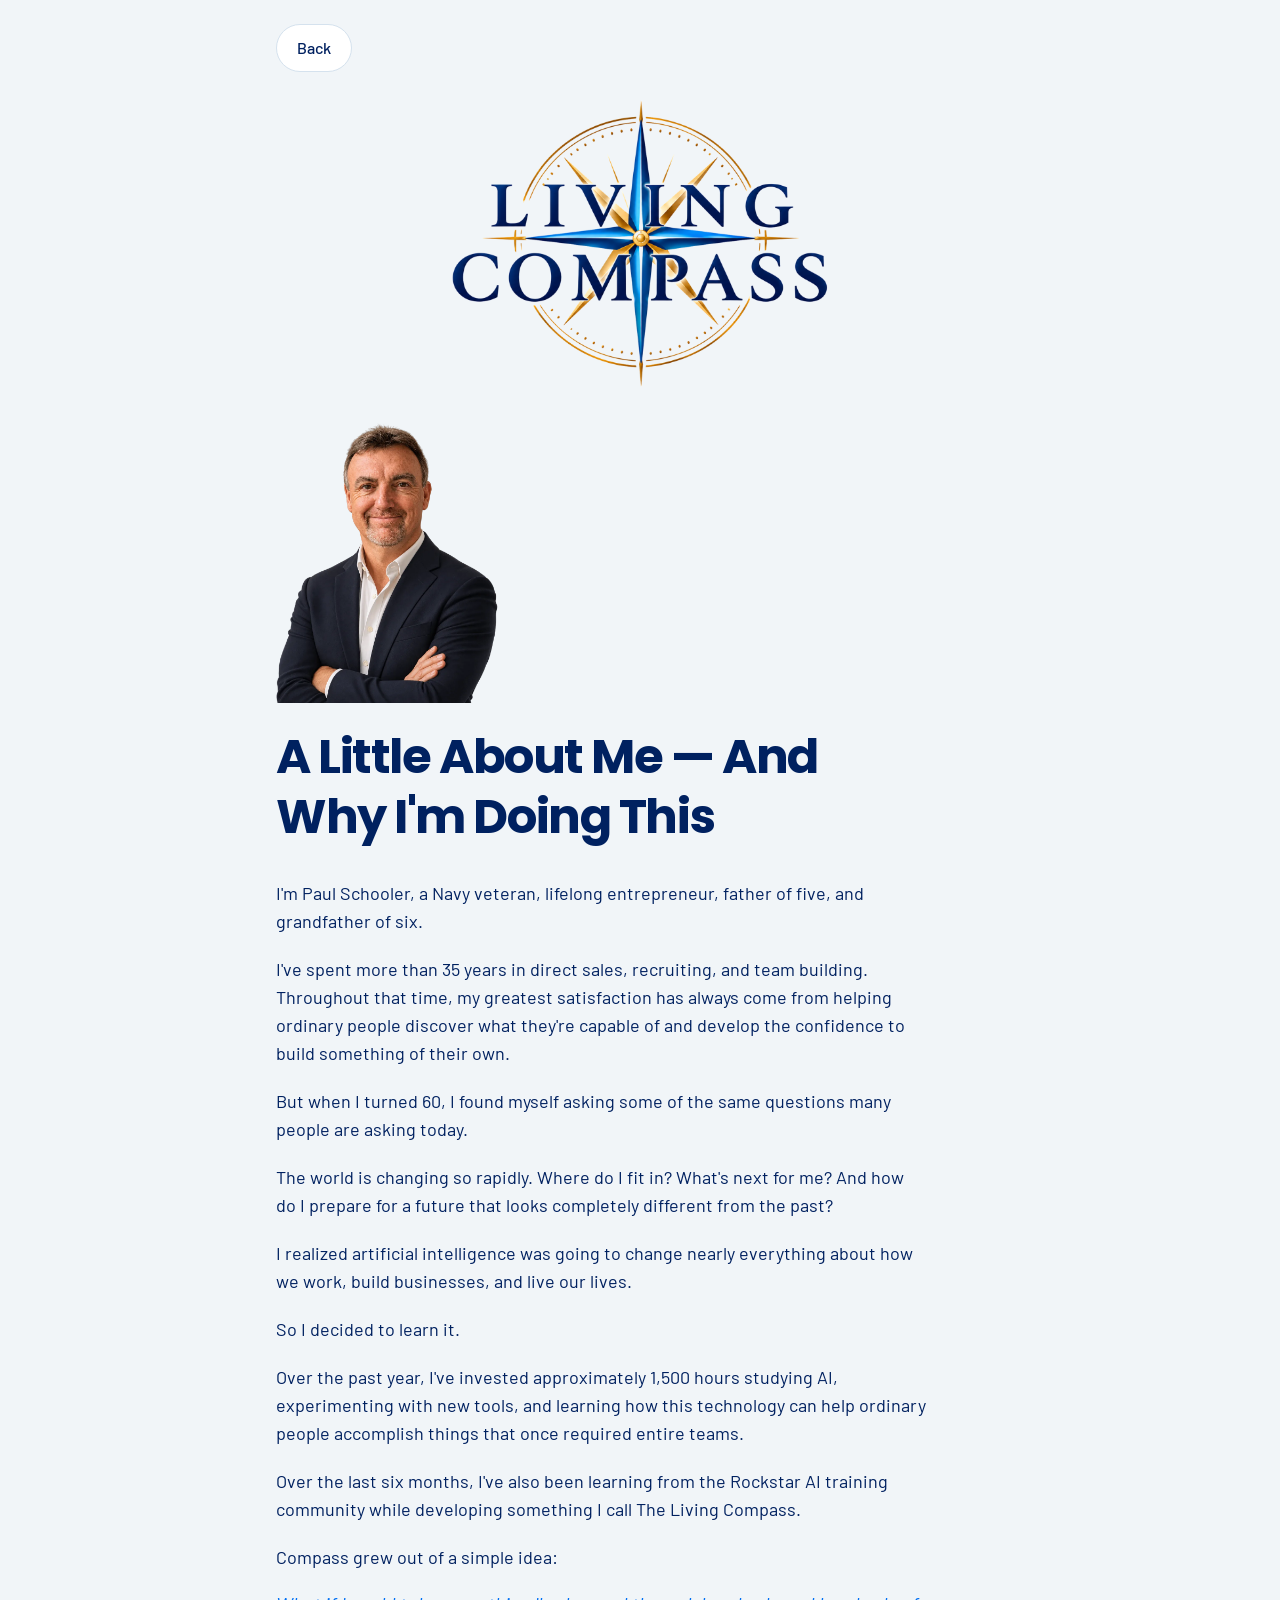
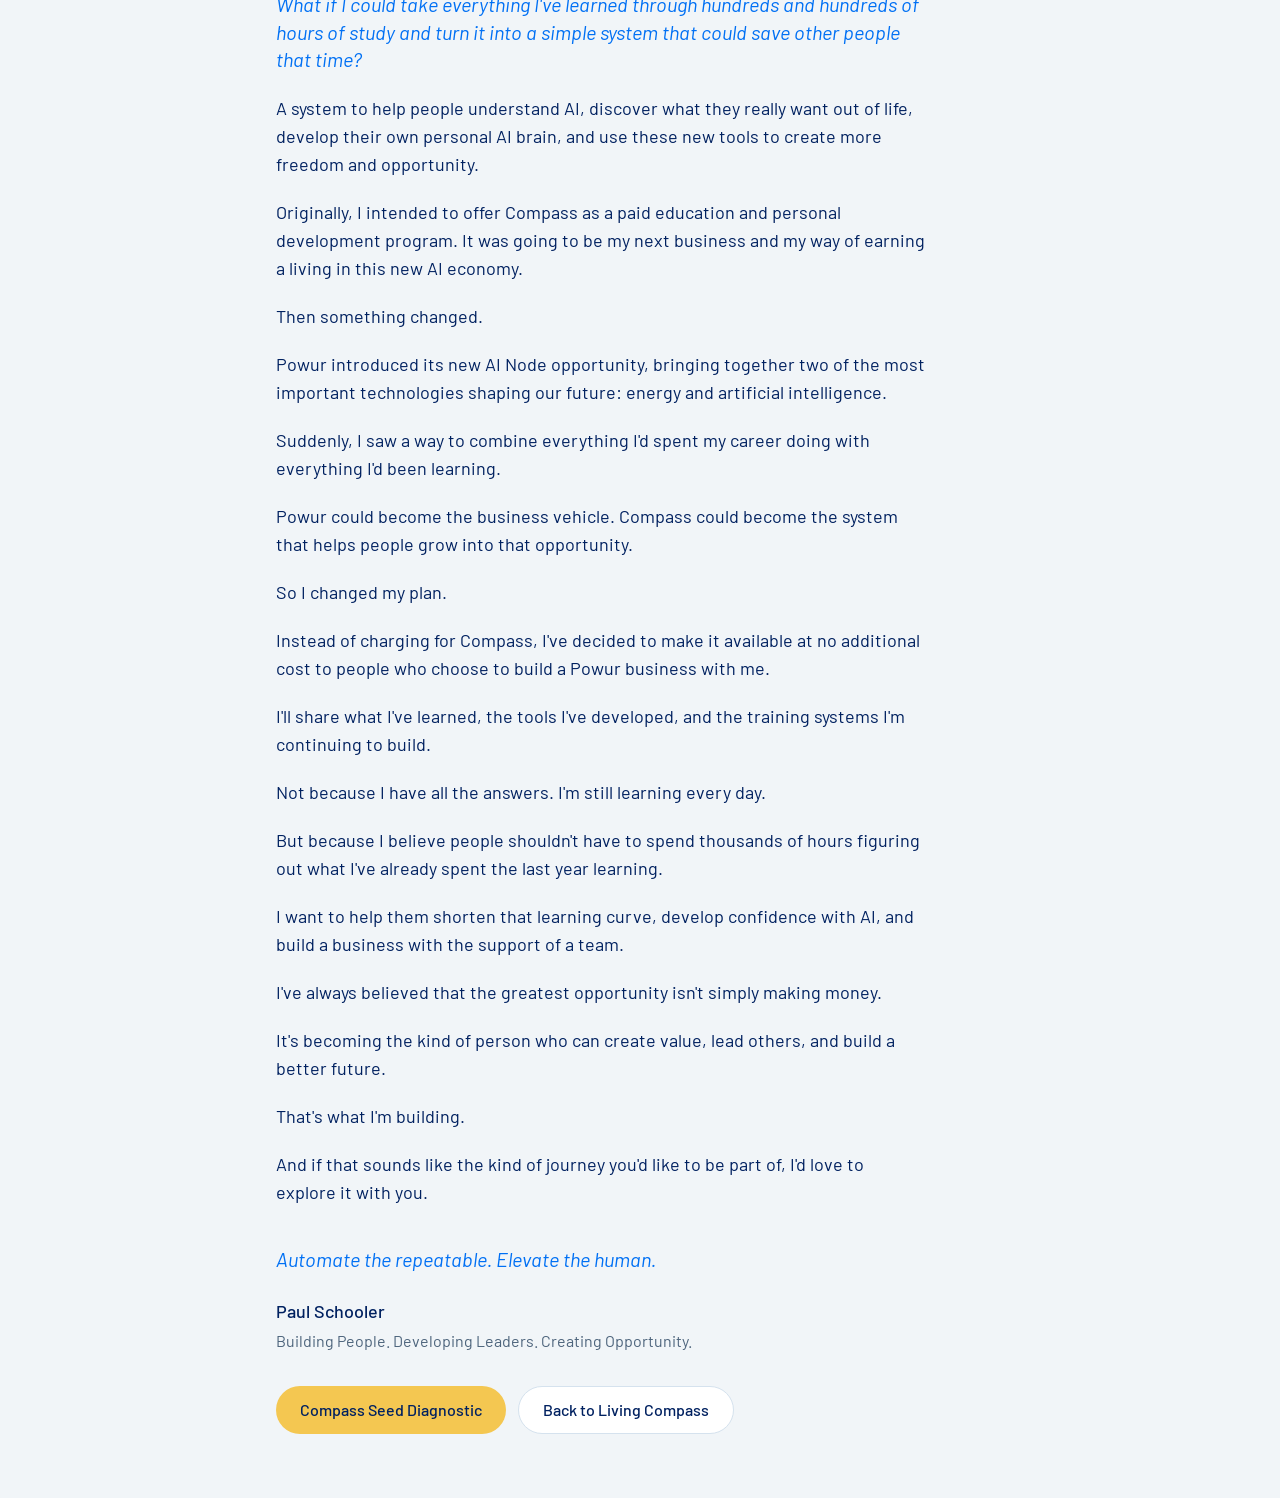
==== story.html @ b8623ba3 "Publish the Living Compass page as editable HTML." ====
<!-- Full story. The sales page links here. -->
<!DOCTYPE html>
<html lang="en" class="antialiased">
<head>
<meta name="twitter:card" content="summary_large_image">
<meta property="og:title" content="Living Compass">
<meta property="og:image" content="https://living-compass.netlify.app/og.jpg">
<meta property="og:image:width" content="1200">
<meta property="og:image:height" content="630">
<meta charSet="utf-8"/>
<meta name="viewport" content="width=device-width, initial-scale=1"/>
<link rel="preload" as="image" href="/living-compass-mark.png"/>
<link rel="preload" as="image" href="/paul-schooler.webp"/>
<link rel="stylesheet" href="/assets/styles-CDGmD39O.css" data-precedence="default"/>
<title>A Little About Me — Paul Schooler</title>
<meta name="description" content="Who are you, and what do you want? A personal brain, a life you choose, and an invitation to build with Powur."/>
<meta name="theme-color" content="#1a3c34"/>
<link rel="icon" type="image/svg+xml" href="/favicon.svg"/>
<meta name="apple-mobile-web-app-title" content="Living Compass">
<meta name="apple-mobile-web-app-status-bar-style" content="black">
</head>
<body>
<!--$-->
<div class="min-h-dvh bg-paper text-ink">
<main class="mx-auto max-w-3xl px-5 pt-6 pb-16">
<a class="inline-flex min-h-12 items-center justify-center rounded-full border border-line bg-cream px-5 font-medium" href="/">Back</a>
<a class="mx-auto mb-8 mt-6 block w-full max-w-sm" href="/">
<img src="/living-compass-mark.png" alt="Living Compass" class="w-full"/>
</a>
<img src="/paul-schooler.webp" alt="Paul Schooler" width="840" height="1050" class="mt-8 w-56"/>
<h1 class="mt-6 text-4xl leading-tight sm:text-5xl">A Little About Me — And Why I&#x27;m Doing This</h1>
<div class="mt-8 max-w-prose space-y-5 text-lg">
<p>I&#x27;m Paul Schooler, a Navy veteran, lifelong entrepreneur, father of five, and grandfather of six.</p>
<p>I&#x27;ve spent more than 35 years in direct sales, recruiting, and team building. Throughout that time, my greatest satisfaction has always come from helping ordinary people discover what they&#x27;re capable of and develop the confidence to build something of their own.</p>
<p>But when I turned 60, I found myself asking some of the same questions many people are asking today.</p>
<p>The world is changing so rapidly. Where do I fit in? What&#x27;s next for me? And how do I prepare for a future that looks completely different from the past?</p>
<p>I realized artificial intelligence was going to change nearly everything about how we work, build businesses, and live our lives.</p>
<p>So I decided to learn it.</p>
<p>Over the past year, I&#x27;ve invested approximately 1,500 hours studying AI, experimenting with new tools, and learning how this technology can help ordinary people accomplish things that once required entire teams.</p>
<p>Over the last six months, I&#x27;ve also been learning from the Rockstar AI training community while developing something I call The Living Compass.</p>
<p>Compass grew out of a simple idea:</p>
<p class="font-sans text-xl leading-snug text-royal italic">What if I could take everything I&#x27;ve learned through hundreds and hundreds of hours of study and turn it into a simple system that could save other people that time?</p>
<p>A system to help people understand AI, discover what they really want out of life, develop their own personal AI brain, and use these new tools to create more freedom and opportunity.</p>
<p>Originally, I intended to offer Compass as a paid education and personal development program. It was going to be my next business and my way of earning a living in this new AI economy.</p>
<p>Then something changed.</p>
<p>Powur introduced its new AI Node opportunity, bringing together two of the most important technologies shaping our future: energy and artificial intelligence.</p>
<p>Suddenly, I saw a way to combine everything I&#x27;d spent my career doing with everything I&#x27;d been learning.</p>
<p>Powur could become the business vehicle. Compass could become the system that helps people grow into that opportunity.</p>
<p>So I changed my plan.</p>
<p>Instead of charging for Compass, I&#x27;ve decided to make it available at no additional cost to people who choose to build a Powur business with me.</p>
<p>I&#x27;ll share what I&#x27;ve learned, the tools I&#x27;ve developed, and the training systems I&#x27;m continuing to build.</p>
<p>Not because I have all the answers. I&#x27;m still learning every day.</p>
<p>But because I believe people shouldn&#x27;t have to spend thousands of hours figuring out what I&#x27;ve already spent the last year learning.</p>
<p>I want to help them shorten that learning curve, develop confidence with AI, and build a business with the support of a team.</p>
<p>I&#x27;ve always believed that the greatest opportunity isn&#x27;t simply making money.</p>
<p>It&#x27;s becoming the kind of person who can create value, lead others, and build a better future.</p>
<p>That&#x27;s what I&#x27;m building.</p>
<p>And if that sounds like the kind of journey you&#x27;d like to be part of, I&#x27;d love to explore it with you.</p>
</div>
<p class="mt-10 font-sans text-xl leading-snug text-royal italic">Automate the repeatable. Elevate the human.</p>
<p class="mt-6 text-lg font-medium">Paul Schooler</p>
<p class="mt-1 text-muted">Building People. Developing Leaders. Creating Opportunity.</p>
<div class="mt-8 flex flex-col gap-3 sm:flex-row">
<a class="inline-flex min-h-12 items-center justify-center rounded-full bg-sun px-6 font-medium text-pine" href="/#check">Compass Seed Diagnostic</a>
<a class="inline-flex min-h-12 items-center justify-center rounded-full border border-line bg-cream px-6 font-medium" href="/">Back to Living Compass</a>
</div>
</main>
</div>
<!--/$-->
</body>
</html>
---- assets/styles-CDGmD39O.css ----
/*! tailwindcss v4.3.3 | MIT License | https://tailwindcss.com */
@layer properties{@supports (((-webkit-hyphens:none)) and (not (margin-trim:inline))) or ((-moz-orient:inline) and (not (color:rgb(from red r g b)))){*,:before,:after,::backdrop{--tw-scale-x:1;--tw-scale-y:1;--tw-scale-z:1;--tw-rotate-x:initial;--tw-rotate-y:initial;--tw-rotate-z:initial;--tw-skew-x:initial;--tw-skew-y:initial;--tw-space-y-reverse:0;--tw-border-style:solid;--tw-leading:initial;--tw-font-weight:initial;--tw-tracking:initial;--tw-ordinal:initial;--tw-slashed-zero:initial;--tw-numeric-figure:initial;--tw-numeric-spacing:initial;--tw-numeric-fraction:initial;--tw-shadow:0 0 #0000;--tw-shadow-color:initial;--tw-shadow-alpha:100%;--tw-inset-shadow:0 0 #0000;--tw-inset-shadow-color:initial;--tw-inset-shadow-alpha:100%;--tw-ring-color:initial;--tw-ring-shadow:0 0 #0000;--tw-inset-ring-color:initial;--tw-inset-ring-shadow:0 0 #0000;--tw-ring-inset:initial;--tw-ring-offset-width:0px;--tw-ring-offset-color:#fff;--tw-ring-offset-shadow:0 0 #0000;--tw-outline-style:solid;--tw-blur:initial;--tw-brightness:initial;--tw-contrast:initial;--tw-grayscale:initial;--tw-hue-rotate:initial;--tw-invert:initial;--tw-opacity:initial;--tw-saturate:initial;--tw-sepia:initial;--tw-drop-shadow:initial;--tw-drop-shadow-color:initial;--tw-drop-shadow-alpha:100%;--tw-drop-shadow-size:initial;--tw-duration:initial;--tw-ease:initial;--tw-content:"";--tw-translate-x:0;--tw-translate-y:0;--tw-translate-z:0}}}@font-face{font-family:Poppins;font-style:normal;font-display:swap;font-weight:500;src:url(/assets/poppins-devanagari-500-normal-BIdkeU1p.woff2)format("woff2"),url(/assets/poppins-devanagari-500-normal-DMPDjHtT.woff)format("woff");unicode-range:U+900-97F,U+1CD0-1CF9,U+200C-200D,U+20A8,U+20B9,U+20F0,U+25CC,U+A830-A839,U+A8E0-A8FF,U+11B00-11B09}@font-face{font-family:Poppins;font-style:normal;font-display:swap;font-weight:500;src:url(/assets/poppins-latin-ext-500-normal-CK-6C4Hw.woff2)format("woff2"),url(/assets/poppins-latin-ext-500-normal-CgAe2rWW.woff)format("woff");unicode-range:U+100-2BA,U+2BD-2C5,U+2C7-2CC,U+2CE-2D7,U+2DD-2FF,U+304,U+308,U+329,U+1D00-1DBF,U+1E00-1E9F,U+1EF2-1EFF,U+2020,U+20A0-20AB,U+20AD-20C0,U+2113,U+2C60-2C7F,U+A720-A7FF}@font-face{font-family:Poppins;font-style:normal;font-display:swap;font-weight:500;src:url(/assets/poppins-latin-500-normal-C8OXljZJ.woff2)format("woff2"),url(/assets/poppins-latin-500-normal-DGXqpDMm.woff)format("woff");unicode-range:U+??,U+131,U+152-153,U+2BB-2BC,U+2C6,U+2DA,U+2DC,U+304,U+308,U+329,U+2000-206F,U+20AC,U+2122,U+2191,U+2193,U+2212,U+2215,U+FEFF,U+FFFD}@font-face{font-family:Poppins;font-style:normal;font-display:swap;font-weight:600;src:url(/assets/poppins-devanagari-600-normal-STEjXBNN.woff2)format("woff2"),url(/assets/poppins-devanagari-600-normal-ClASKHrr.woff)format("woff");unicode-range:U+900-97F,U+1CD0-1CF9,U+200C-200D,U+20A8,U+20B9,U+20F0,U+25CC,U+A830-A839,U+A8E0-A8FF,U+11B00-11B09}@font-face{font-family:Poppins;font-style:normal;font-display:swap;font-weight:600;src:url(/assets/poppins-latin-ext-600-normal-CAhIAdZj.woff2)format("woff2"),url(/assets/poppins-latin-ext-600-normal-Df5ffKXP.woff)format("woff");unicode-range:U+100-2BA,U+2BD-2C5,U+2C7-2CC,U+2CE-2D7,U+2DD-2FF,U+304,U+308,U+329,U+1D00-1DBF,U+1E00-1E9F,U+1EF2-1EFF,U+2020,U+20A0-20AB,U+20AD-20C0,U+2113,U+2C60-2C7F,U+A720-A7FF}@font-face{font-family:Poppins;font-style:normal;font-display:swap;font-weight:600;src:url(/assets/poppins-latin-600-normal-zEkxB9Mr.woff2)format("woff2"),url(/assets/poppins-latin-600-normal-BJdTmd5m.woff)format("woff");unicode-range:U+??,U+131,U+152-153,U+2BB-2BC,U+2C6,U+2DA,U+2DC,U+304,U+308,U+329,U+2000-206F,U+20AC,U+2122,U+2191,U+2193,U+2212,U+2215,U+FEFF,U+FFFD}@font-face{font-family:Poppins;font-style:normal;font-display:swap;font-weight:700;src:url(/assets/poppins-devanagari-700-normal-O-jipLrW.woff2)format("woff2"),url(/assets/poppins-devanagari-700-normal-fHs-vx92.woff)format("woff");unicode-range:U+900-97F,U+1CD0-1CF9,U+200C-200D,U+20A8,U+20B9,U+20F0,U+25CC,U+A830-A839,U+A8E0-A8FF,U+11B00-11B09}@font-face{font-family:Poppins;font-style:normal;font-display:swap;font-weight:700;src:url(/assets/poppins-latin-ext-700-normal-cby-RkWa.woff2)format("woff2"),url(/assets/poppins-latin-ext-700-normal-DctTR6Tg.woff)format("woff");unicode-range:U+100-2BA,U+2BD-2C5,U+2C7-2CC,U+2CE-2D7,U+2DD-2FF,U+304,U+308,U+329,U+1D00-1DBF,U+1E00-1E9F,U+1EF2-1EFF,U+2020,U+20A0-20AB,U+20AD-20C0,U+2113,U+2C60-2C7F,U+A720-A7FF}@font-face{font-family:Poppins;font-style:normal;font-display:swap;font-weight:700;src:url(/assets/poppins-latin-700-normal-Qrb0O0WB.woff2)format("woff2"),url(/assets/poppins-latin-700-normal-BVuQR_eA.woff)format("woff");unicode-range:U+??,U+131,U+152-153,U+2BB-2BC,U+2C6,U+2DA,U+2DC,U+304,U+308,U+329,U+2000-206F,U+20AC,U+2122,U+2191,U+2193,U+2212,U+2215,U+FEFF,U+FFFD}@font-face{font-family:Poppins;font-style:italic;font-display:swap;font-weight:700;src:url(/assets/poppins-devanagari-700-italic-CfJNme_e.woff2)format("woff2"),url(/assets/poppins-devanagari-700-italic-DHu10JMQ.woff)format("woff");unicode-range:U+900-97F,U+1CD0-1CF9,U+200C-200D,U+20A8,U+20B9,U+20F0,U+25CC,U+A830-A839,U+A8E0-A8FF,U+11B00-11B09}@font-face{font-family:Poppins;font-style:italic;font-display:swap;font-weight:700;src:url(/assets/poppins-latin-ext-700-italic-BW-xMzBf.woff2)format("woff2"),url(/assets/poppins-latin-ext-700-italic-D5RyU7I_.woff)format("woff");unicode-range:U+100-2BA,U+2BD-2C5,U+2C7-2CC,U+2CE-2D7,U+2DD-2FF,U+304,U+308,U+329,U+1D00-1DBF,U+1E00-1E9F,U+1EF2-1EFF,U+2020,U+20A0-20AB,U+20AD-20C0,U+2113,U+2C60-2C7F,U+A720-A7FF}@font-face{font-family:Poppins;font-style:italic;font-display:swap;font-weight:700;src:url(/assets/poppins-latin-700-italic-RKf6esGj.woff2)format("woff2"),url(/assets/poppins-latin-700-italic-CW91C-LJ.woff)format("woff");unicode-range:U+??,U+131,U+152-153,U+2BB-2BC,U+2C6,U+2DA,U+2DC,U+304,U+308,U+329,U+2000-206F,U+20AC,U+2122,U+2191,U+2193,U+2212,U+2215,U+FEFF,U+FFFD}@font-face{font-family:Barlow;font-style:normal;font-display:swap;font-weight:400;src:url(/assets/barlow-vietnamese-400-normal-Dpl4UHAZ.woff2)format("woff2"),url(/assets/barlow-vietnamese-400-normal-BFeobeCK.woff)format("woff");unicode-range:U+102-103,U+110-111,U+128-129,U+168-169,U+1A0-1A1,U+1AF-1B0,U+300-301,U+303-304,U+308-309,U+323,U+329,U+1EA0-1EF9,U+20AB}@font-face{font-family:Barlow;font-style:normal;font-display:swap;font-weight:400;src:url(/assets/barlow-latin-ext-400-normal-HxX4XjxC.woff2)format("woff2"),url(/assets/barlow-latin-ext-400-normal-CvBsJvxq.woff)format("woff");unicode-range:U+100-2BA,U+2BD-2C5,U+2C7-2CC,U+2CE-2D7,U+2DD-2FF,U+304,U+308,U+329,U+1D00-1DBF,U+1E00-1E9F,U+1EF2-1EFF,U+2020,U+20A0-20AB,U+20AD-20C0,U+2113,U+2C60-2C7F,U+A720-A7FF}@font-face{font-family:Barlow;font-style:normal;font-display:swap;font-weight:400;src:url(/assets/barlow-latin-400-normal-qiz4-Cze.woff2)format("woff2"),url(/assets/barlow-latin-400-normal-fsAxiSwU.woff)format("woff");unicode-range:U+??,U+131,U+152-153,U+2BB-2BC,U+2C6,U+2DA,U+2DC,U+304,U+308,U+329,U+2000-206F,U+20AC,U+2122,U+2191,U+2193,U+2212,U+2215,U+FEFF,U+FFFD}@font-face{font-family:Barlow;font-style:italic;font-display:swap;font-weight:400;src:url(/assets/barlow-vietnamese-400-italic-BadtuaKt.woff2)format("woff2"),url(/assets/barlow-vietnamese-400-italic-h5SLTWmb.woff)format("woff");unicode-range:U+102-103,U+110-111,U+128-129,U+168-169,U+1A0-1A1,U+1AF-1B0,U+300-301,U+303-304,U+308-309,U+323,U+329,U+1EA0-1EF9,U+20AB}@font-face{font-family:Barlow;font-style:italic;font-display:swap;font-weight:400;src:url(/assets/barlow-latin-ext-400-italic-BALf98tD.woff2)format("woff2"),url(/assets/barlow-latin-ext-400-italic-DW2GD2EY.woff)format("woff");unicode-range:U+100-2BA,U+2BD-2C5,U+2C7-2CC,U+2CE-2D7,U+2DD-2FF,U+304,U+308,U+329,U+1D00-1DBF,U+1E00-1E9F,U+1EF2-1EFF,U+2020,U+20A0-20AB,U+20AD-20C0,U+2113,U+2C60-2C7F,U+A720-A7FF}@font-face{font-family:Barlow;font-style:italic;font-display:swap;font-weight:400;src:url(/assets/barlow-latin-400-italic-BjGuzOss.woff2)format("woff2"),url(/assets/barlow-latin-400-italic-B9FqDUoy.woff)format("woff");unicode-range:U+??,U+131,U+152-153,U+2BB-2BC,U+2C6,U+2DA,U+2DC,U+304,U+308,U+329,U+2000-206F,U+20AC,U+2122,U+2191,U+2193,U+2212,U+2215,U+FEFF,U+FFFD}@font-face{font-family:Barlow;font-style:normal;font-display:swap;font-weight:500;src:url(/assets/barlow-vietnamese-500-normal-zTViEIzf.woff2)format("woff2"),url(/assets/barlow-vietnamese-500-normal-GNfB7rCE.woff)format("woff");unicode-range:U+102-103,U+110-111,U+128-129,U+168-169,U+1A0-1A1,U+1AF-1B0,U+300-301,U+303-304,U+308-309,U+323,U+329,U+1EA0-1EF9,U+20AB}@font-face{font-family:Barlow;font-style:normal;font-display:swap;font-weight:500;src:url(/assets/barlow-latin-ext-500-normal-DOaysfXq.woff2)format("woff2"),url(/assets/barlow-latin-ext-500-normal-CJPcKP2Q.woff)format("woff");unicode-range:U+100-2BA,U+2BD-2C5,U+2C7-2CC,U+2CE-2D7,U+2DD-2FF,U+304,U+308,U+329,U+1D00-1DBF,U+1E00-1E9F,U+1EF2-1EFF,U+2020,U+20A0-20AB,U+20AD-20C0,U+2113,U+2C60-2C7F,U+A720-A7FF}@font-face{font-family:Barlow;font-style:normal;font-display:swap;font-weight:500;src:url(/assets/barlow-latin-500-normal-BPAOfeC8.woff2)format("woff2"),url(/assets/barlow-latin-500-normal-C1h8hMer.woff)format("woff");unicode-range:U+??,U+131,U+152-153,U+2BB-2BC,U+2C6,U+2DA,U+2DC,U+304,U+308,U+329,U+2000-206F,U+20AC,U+2122,U+2191,U+2193,U+2212,U+2215,U+FEFF,U+FFFD}@font-face{font-family:Barlow;font-style:normal;font-display:swap;font-weight:600;src:url(/assets/barlow-vietnamese-600-normal-DcjprdFV.woff2)format("woff2"),url(/assets/barlow-vietnamese-600-normal-CA_GiK2e.woff)format("woff");unicode-range:U+102-103,U+110-111,U+128-129,U+168-169,U+1A0-1A1,U+1AF-1B0,U+300-301,U+303-304,U+308-309,U+323,U+329,U+1EA0-1EF9,U+20AB}@font-face{font-family:Barlow;font-style:normal;font-display:swap;font-weight:600;src:url(/assets/barlow-latin-ext-600-normal-B8NK_A3D.woff2)format("woff2"),url(/assets/barlow-latin-ext-600-normal-DMVRjfRT.woff)format("woff");unicode-range:U+100-2BA,U+2BD-2C5,U+2C7-2CC,U+2CE-2D7,U+2DD-2FF,U+304,U+308,U+329,U+1D00-1DBF,U+1E00-1E9F,U+1EF2-1EFF,U+2020,U+20A0-20AB,U+20AD-20C0,U+2113,U+2C60-2C7F,U+A720-A7FF}@font-face{font-family:Barlow;font-style:normal;font-display:swap;font-weight:600;src:url(/assets/barlow-latin-600-normal-DILqtrty.woff2)format("woff2"),url(/assets/barlow-latin-600-normal-CNwfPWQD.woff)format("woff");unicode-range:U+??,U+131,U+152-153,U+2BB-2BC,U+2C6,U+2DA,U+2DC,U+304,U+308,U+329,U+2000-206F,U+20AC,U+2122,U+2191,U+2193,U+2212,U+2215,U+FEFF,U+FFFD}@layer theme{:root,:host{--font-sans:"Barlow", "Avenir Next", "Segoe UI", sans-serif;--font-mono:ui-monospace, SFMono-Regular, Menlo, Monaco, Consolas, "Liberation Mono", "Courier New", monospace;--color-red-500:oklch(63.7% .237 25.331);--color-zinc-50:oklch(98.5% 0 none);--color-zinc-400:oklch(70.5% .015 286.067);--color-zinc-500:oklch(55.2% .016 285.938);--color-zinc-900:oklch(21% .006 285.885);--color-zinc-950:oklch(14.1% .005 285.823);--color-neutral-100:oklch(97% 0 none);--color-neutral-300:oklch(87% 0 none);--color-neutral-500:oklch(55.6% 0 none);--color-neutral-700:oklch(37.1% 0 none);--color-neutral-900:oklch(20.5% 0 none);--color-black:#000;--color-white:#fff;--spacing:.25rem;--container-sm:24rem;--container-md:28rem;--container-3xl:48rem;--text-xs:.75rem;--text-sm:.875rem;--text-sm--line-height:calc(1.25 / .875);--text-base:1rem;--text-base--line-height:calc(1.5 / 1);--text-lg:1.125rem;--text-lg--line-height:calc(1.75 / 1.125);--text-xl:1.25rem;--text-xl--line-height:calc(1.75 / 1.25);--text-2xl:1.5rem;--text-2xl--line-height:calc(2 / 1.5);--text-3xl:1.875rem;--text-3xl--line-height:calc(2.25 / 1.875);--text-4xl:2.25rem;--text-4xl--line-height:calc(2.5 / 2.25);--text-5xl:3rem;--text-5xl--line-height:1;--text-6xl:3.75rem;--text-6xl--line-height:1;--font-weight-medium:500;--font-weight-semibold:600;--tracking-tight:-.025em;--tracking-wide:.025em;--leading-tight:1.25;--leading-snug:1.375;--leading-normal:1.5;--leading-relaxed:1.625;--radius-xs:.125rem;--radius-sm:.25rem;--radius-md:.375rem;--radius-lg:.5rem;--radius-xl:.75rem;--radius-2xl:1rem;--radius-3xl:1.5rem;--ease-out:cubic-bezier(0, 0, .2, 1);--ease-in-out:cubic-bezier(.4, 0, .2, 1);--animate-pulse:pulse 2s cubic-bezier(.4, 0, .6, 1) infinite;--default-transition-duration:.15s;--default-transition-timing-function:cubic-bezier(.4, 0, .2, 1);--default-font-family:var(--font-sans);--default-mono-font-family:var(--font-mono);--font-display:"Poppins", "Avenir Next", "Segoe UI", sans-serif;--color-paper:#f1f5f8;--color-cream:#fff;--color-ink:#002160;--color-muted:#4d647c;--color-line:#d5e2ee;--color-sun:#f4c751;--color-sun-deep:#07469a;--color-pine:#002160;--color-pine-soft:#07469a;--color-royal:#0070f4;--color-foam:#f7fbff}}@layer base{*,:after,:before,::backdrop{box-sizing:border-box;border:0 solid;margin:0;padding:0}::file-selector-button{box-sizing:border-box;border:0 solid;margin:0;padding:0}html,:host{-webkit-text-size-adjust:100%;tab-size:4;line-height:1.5;font-family:var(--default-font-family,-apple-system, BlinkMacSystemFont, "Segoe UI", Roboto, "Helvetica Neue", "Noto Sans", Arial, sans-serif, "Apple Color Emoji", "Segoe UI Emoji", "Segoe UI Symbol", "Noto Color Emoji");font-feature-settings:var(--default-font-feature-settings,normal);font-variation-settings:var(--default-font-variation-settings,normal);-webkit-tap-highlight-color:transparent}hr{height:0;color:inherit;border-top-width:1px}abbr:where([title]){-webkit-text-decoration:underline dotted;text-decoration:underline dotted}h1,h2,h3,h4,h5,h6{font-size:inherit;font-weight:inherit}a{color:inherit;-webkit-text-decoration:inherit;-webkit-text-decoration:inherit;-webkit-text-decoration:inherit;-webkit-text-decoration:inherit;text-decoration:inherit}b,strong{font-weight:bolder}code,kbd,samp,pre{font-family:var(--default-mono-font-family,ui-monospace, SFMono-Regular, Menlo, Monaco, Consolas, "Liberation Mono", "Courier New", monospace);font-feature-settings:var(--default-mono-font-feature-settings,normal);font-variation-settings:var(--default-mono-font-variation-settings,normal);font-size:1em}small{font-size:80%}sub,sup{vertical-align:baseline;font-size:75%;line-height:0;position:relative}sub{bottom:-.25em}sup{top:-.5em}table{text-indent:0;border-color:inherit;border-collapse:collapse}:-moz-focusring:where(:not(iframe)){outline:auto}progress{vertical-align:baseline}summary{display:list-item}ol,ul,menu{list-style:none}img,svg,video,canvas,audio,iframe,embed,object{vertical-align:middle;display:block}img,video{max-width:100%;height:auto}button,input,select,optgroup,textarea{font:inherit;font-feature-settings:inherit;font-variation-settings:inherit;letter-spacing:inherit;color:inherit;opacity:1;background-color:#0000;border-radius:0}::file-selector-button{font:inherit;font-feature-settings:inherit;font-variation-settings:inherit;letter-spacing:inherit;color:inherit;opacity:1;background-color:#0000;border-radius:0}:where(select:is([multiple],[size])) optgroup{font-weight:bolder}:where(select:is([multiple],[size])) optgroup option{padding-inline-start:20px}::file-selector-button{margin-inline-end:4px}::placeholder{opacity:1}@supports (not ((-webkit-appearance:-apple-pay-button))) or (contain-intrinsic-size:1px){::placeholder{color:currentColor}@supports (color:color-mix(in lab, red, red)){::placeholder{color:color-mix(in oklab, currentcolor 50%, transparent)}}}textarea{resize:vertical}::-webkit-search-decoration{-webkit-appearance:none}::-webkit-date-and-time-value{min-height:1lh;text-align:inherit}::-webkit-datetime-edit{display:inline-flex}::-webkit-datetime-edit-fields-wrapper{padding:0}::-webkit-datetime-edit{padding-block:0}::-webkit-datetime-edit-year-field{padding-block:0}::-webkit-datetime-edit-month-field{padding-block:0}::-webkit-datetime-edit-day-field{padding-block:0}::-webkit-datetime-edit-hour-field{padding-block:0}::-webkit-datetime-edit-minute-field{padding-block:0}::-webkit-datetime-edit-second-field{padding-block:0}::-webkit-datetime-edit-millisecond-field{padding-block:0}::-webkit-datetime-edit-meridiem-field{padding-block:0}::-webkit-calendar-picker-indicator{line-height:1}:-moz-ui-invalid{box-shadow:none}button,input:where([type=button],[type=reset],[type=submit]){appearance:button}::file-selector-button{appearance:button}::-webkit-inner-spin-button{height:auto}::-webkit-outer-spin-button{height:auto}[hidden]:where(:not([hidden=until-found])){display:none!important}html{scroll-behavior:smooth;-webkit-font-smoothing:antialiased;-moz-osx-font-smoothing:grayscale}body{background:var(--color-paper);color:var(--color-ink);font-family:var(--font-sans);line-height:1.55}h1,h2,h3,h4{font-family:var(--font-display);letter-spacing:-.03em;text-wrap:balance;font-weight:700}p{text-wrap:pretty}button:not(:disabled),[role=button]:not(:disabled),summary{cursor:pointer}summary::-webkit-details-marker{display:none}:focus-visible{outline:2px solid var(--color-sun);outline-offset:3px}::selection{background:#fcefce}@supports (color:color-mix(in lab, red, red)){::selection{background:color-mix(in srgb, var(--color-sun) 28%, white)}}::selection{color:var(--color-ink)}@media (prefers-reduced-motion:reduce){html{scroll-behavior:auto}}}@layer components;@layer utilities{.pointer-events-none{pointer-events:none}.collapse{visibility:collapse}.invisible{visibility:hidden}.visible{visibility:visible}.absolute{position:absolute}.fixed{position:fixed}.relative{position:relative}.static{position:static}.sticky{position:sticky}.inset-0{inset:0}.inset-x-0{inset-inline:0}.top-0{top:0}.right-1{right:var(--spacing)}.right-2{right:calc(var(--spacing) * 2)}.right-3{right:calc(var(--spacing) * 3)}.right-4{right:calc(var(--spacing) * 4)}.left-1{left:var(--spacing)}.left-2{left:calc(var(--spacing) * 2)}.left-3{left:calc(var(--spacing) * 3)}.left-4{left:calc(var(--spacing) * 4)}.z-50{z-index:50}.container{width:100%}@media (width>=40rem){.container{max-width:40rem}}@media (width>=48rem){.container{max-width:48rem}}@media (width>=64rem){.container{max-width:64rem}}@media (width>=80rem){.container{max-width:80rem}}@media (width>=96rem){.container{max-width:96rem}}.mx-auto{margin-inline:auto}.mt-1{margin-top:var(--spacing)}.mt-2{margin-top:calc(var(--spacing) * 2)}.mt-3{margin-top:calc(var(--spacing) * 3)}.mt-4{margin-top:calc(var(--spacing) * 4)}.mt-5{margin-top:calc(var(--spacing) * 5)}.mt-6{margin-top:calc(var(--spacing) * 6)}.mt-8{margin-top:calc(var(--spacing) * 8)}.mt-10{margin-top:calc(var(--spacing) * 10)}.mt-12{margin-top:calc(var(--spacing) * 12)}.mb-8{margin-bottom:calc(var(--spacing) * 8)}.ml-px{margin-left:1px}.block{display:block}.flex{display:flex}.grid{display:grid}.hidden{display:none}.inline{display:inline}.inline-flex{display:inline-flex}.table{display:table}.size-4{width:calc(var(--spacing) * 4);height:calc(var(--spacing) * 4)}.size-5{width:calc(var(--spacing) * 5);height:calc(var(--spacing) * 5)}.size-8{width:calc(var(--spacing) * 8);height:calc(var(--spacing) * 8)}.size-10{width:calc(var(--spacing) * 10);height:calc(var(--spacing) * 10)}.size-full{width:100%;height:100%}.h-0\.5{height:calc(var(--spacing) * .5)}.h-1{height:var(--spacing)}.h-8{height:calc(var(--spacing) * 8)}.h-full{height:100%}.min-h-12{min-height:calc(var(--spacing) * 12)}.min-h-dvh{min-height:100dvh}.min-h-screen{min-height:100vh}.w-8{width:calc(var(--spacing) * 8)}.w-56{width:calc(var(--spacing) * 56)}.w-full{width:100%}.max-w-3xl{max-width:var(--container-3xl)}.max-w-md{max-width:var(--container-md)}.max-w-prose{max-width:65ch}.max-w-sm{max-width:var(--container-sm)}.shrink{flex-shrink:1}.shrink-0{flex-shrink:0}.grow{flex-grow:1}.origin-left{transform-origin:0}.scale-100{--tw-scale-x:100%;--tw-scale-y:100%;--tw-scale-z:100%;scale:var(--tw-scale-x) var(--tw-scale-y)}.scale-\[0\.25\]{scale:.25}.transform{transform:var(--tw-rotate-x,) var(--tw-rotate-y,) var(--tw-rotate-z,) var(--tw-skew-x,) var(--tw-skew-y,)}.animate-pulse{animation:var(--animate-pulse)}.cursor-pointer{cursor:pointer}.resize{resize:both}.resize-y{resize:vertical}.scroll-mt-6{scroll-margin-top:calc(var(--spacing) * 6)}.flex-col{flex-direction:column}.place-items-center{place-items:center}.items-center{align-items:center}.justify-between{justify-content:space-between}.justify-center{justify-content:center}.gap-2{gap:calc(var(--spacing) * 2)}.gap-3{gap:calc(var(--spacing) * 3)}.gap-4{gap:calc(var(--spacing) * 4)}.gap-5{gap:calc(var(--spacing) * 5)}:where(.space-y-3>:not(:last-child)){--tw-space-y-reverse:0;margin-block-start:calc(calc(var(--spacing) * 3) * var(--tw-space-y-reverse));margin-block-end:calc(calc(var(--spacing) * 3) * calc(1 - var(--tw-space-y-reverse)))}:where(.space-y-4>:not(:last-child)){--tw-space-y-reverse:0;margin-block-start:calc(calc(var(--spacing) * 4) * var(--tw-space-y-reverse));margin-block-end:calc(calc(var(--spacing) * 4) * calc(1 - var(--tw-space-y-reverse)))}:where(.space-y-5>:not(:last-child)){--tw-space-y-reverse:0;margin-block-start:calc(calc(var(--spacing) * 5) * var(--tw-space-y-reverse));margin-block-end:calc(calc(var(--spacing) * 5) * calc(1 - var(--tw-space-y-reverse)))}.truncate{text-overflow:ellipsis;white-space:nowrap;overflow:hidden}.overflow-hidden{overflow:hidden}.rounded{border-radius:.25rem}.rounded-2xl{border-radius:var(--radius-2xl)}.rounded-3xl{border-radius:var(--radius-3xl)}.rounded-full{border-radius:2147483647px}.rounded-lg{border-radius:var(--radius-lg)}.rounded-md{border-radius:var(--radius-md)}.rounded-xl{border-radius:var(--radius-xl)}.border{border-style:var(--tw-border-style);border-width:1px}.border-y{border-block-style:var(--tw-border-style);border-block-width:1px}.border-t{border-top-style:var(--tw-border-style);border-top-width:1px}.border-b{border-bottom-style:var(--tw-border-style);border-bottom-width:1px}.border-l-4{border-left-style:var(--tw-border-style);border-left-width:4px}.border-foam\/20{border-color:#f7fbff33}@supports (color:color-mix(in lab, red, red)){.border-foam\/20{border-color:color-mix(in oklab, var(--color-foam) 20%, transparent)}}.border-line{border-color:var(--color-line)}.border-neutral-300{border-color:var(--color-neutral-300)}.border-pine-soft{border-color:var(--color-pine-soft)}.border-sun{border-color:var(--color-sun)}.border-white\/15{border-color:#ffffff26}@supports (color:color-mix(in lab, red, red)){.border-white\/15{border-color:color-mix(in oklab, var(--color-white) 15%, transparent)}}.bg-black{background-color:var(--color-black)}.bg-black\/10{background-color:#0000001a}@supports (color:color-mix(in lab, red, red)){.bg-black\/10{background-color:color-mix(in oklab, var(--color-black) 10%, transparent)}}.bg-cream{background-color:var(--color-cream)}.bg-cream\/80{background-color:#fffc}@supports (color:color-mix(in lab, red, red)){.bg-cream\/80{background-color:color-mix(in oklab, var(--color-cream) 80%, transparent)}}.bg-line{background-color:var(--color-line)}.bg-paper{background-color:var(--color-paper)}.bg-pine-soft{background-color:var(--color-pine-soft)}.bg-sun{background-color:var(--color-sun)}.bg-zinc-50{background-color:var(--color-zinc-50)}.object-cover{object-fit:cover}.object-\[center_30\%\]{object-position:center 30%}.p-2{padding:calc(var(--spacing) * 2)}.p-5{padding:calc(var(--spacing) * 5)}.p-6{padding:calc(var(--spacing) * 6)}.p-8{padding:calc(var(--spacing) * 8)}.p-\[16px\]{padding:16px}.px-3{padding-inline:calc(var(--spacing) * 3)}.px-4{padding-inline:calc(var(--spacing) * 4)}.px-5{padding-inline:calc(var(--spacing) * 5)}.px-6{padding-inline:calc(var(--spacing) * 6)}.py-2{padding-block:calc(var(--spacing) * 2)}.py-3{padding-block:calc(var(--spacing) * 3)}.py-6{padding-block:calc(var(--spacing) * 6)}.py-8{padding-block:calc(var(--spacing) * 8)}.py-10{padding-block:calc(var(--spacing) * 10)}.py-14{padding-block:calc(var(--spacing) * 14)}.pt-4{padding-top:calc(var(--spacing) * 4)}.pt-6{padding-top:calc(var(--spacing) * 6)}.pt-8{padding-top:calc(var(--spacing) * 8)}.pt-14{padding-top:calc(var(--spacing) * 14)}.pr-3\.5{padding-right:calc(var(--spacing) * 3.5)}.pb-0{padding-bottom:0}.pb-4{padding-bottom:calc(var(--spacing) * 4)}.pb-14{padding-bottom:calc(var(--spacing) * 14)}.pb-16{padding-bottom:calc(var(--spacing) * 16)}.pl-4{padding-left:calc(var(--spacing) * 4)}.pl-5{padding-left:calc(var(--spacing) * 5)}.text-center{text-align:center}.text-left{text-align:left}.font-display{font-family:var(--font-display)}.font-sans{font-family:var(--font-sans)}.text-2xl{font-size:var(--text-2xl);line-height:var(--tw-leading,var(--text-2xl--line-height))}.text-3xl{font-size:var(--text-3xl);line-height:var(--tw-leading,var(--text-3xl--line-height))}.text-4xl{font-size:var(--text-4xl);line-height:var(--tw-leading,var(--text-4xl--line-height))}.text-5xl{font-size:var(--text-5xl);line-height:var(--tw-leading,var(--text-5xl--line-height))}.text-base{font-size:var(--text-base);line-height:var(--tw-leading,var(--text-base--line-height))}.text-lg{font-size:var(--text-lg);line-height:var(--tw-leading,var(--text-lg--line-height))}.text-sm{font-size:var(--text-sm);line-height:var(--tw-leading,var(--text-sm--line-height))}.text-xl{font-size:var(--text-xl);line-height:var(--tw-leading,var(--text-xl--line-height))}.text-\[13px\]{font-size:13px}.leading-relaxed{--tw-leading:var(--leading-relaxed);line-height:var(--leading-relaxed)}.leading-snug{--tw-leading:var(--leading-snug);line-height:var(--leading-snug)}.leading-tight{--tw-leading:var(--leading-tight);line-height:var(--leading-tight)}.font-medium{--tw-font-weight:var(--font-weight-medium);font-weight:var(--font-weight-medium)}.font-semibold{--tw-font-weight:var(--font-weight-semibold);font-weight:var(--font-weight-semibold)}.tracking-wide{--tw-tracking:var(--tracking-wide);letter-spacing:var(--tracking-wide)}.text-balance{text-wrap:balance}.text-wrap{text-wrap:wrap}.break-words{overflow-wrap:break-word}.text-foam{color:var(--color-foam)}.text-ink{color:var(--color-ink)}.text-muted{color:var(--color-muted)}.text-neutral-500{color:var(--color-neutral-500)}.text-pine{color:var(--color-pine)}.text-red-500{color:var(--color-red-500)}.text-royal{color:var(--color-royal)}.text-sun{color:var(--color-sun)}.text-sun-deep{color:var(--color-sun-deep)}.text-white{color:var(--color-white)}.text-zinc-500{color:var(--color-zinc-500)}.text-zinc-900{color:var(--color-zinc-900)}.uppercase{text-transform:uppercase}.italic{font-style:italic}.tabular-nums{--tw-numeric-spacing:tabular-nums;font-variant-numeric:var(--tw-ordinal,) var(--tw-slashed-zero,) var(--tw-numeric-figure,) var(--tw-numeric-spacing,) var(--tw-numeric-fraction,)}.underline-offset-4{text-underline-offset:4px}.antialiased{-webkit-font-smoothing:antialiased;-moz-osx-font-smoothing:grayscale}.opacity-0{opacity:0}.opacity-40{opacity:.4}.opacity-70{opacity:.7}.opacity-100{opacity:1}.shadow{--tw-shadow:0 1px 3px 0 var(--tw-shadow-color,#0000001a), 0 1px 2px -1px var(--tw-shadow-color,#0000001a);box-shadow:var(--tw-inset-shadow), var(--tw-inset-ring-shadow), var(--tw-ring-offset-shadow), var(--tw-ring-shadow), var(--tw-shadow)}.shadow-lift{--tw-shadow:0 1px 1px var(--tw-shadow-color,#0021600d), 0 14px 32px var(--tw-shadow-color,#0021601a);box-shadow:var(--tw-inset-shadow), var(--tw-inset-ring-shadow), var(--tw-ring-offset-shadow), var(--tw-ring-shadow), var(--tw-shadow)}.shadow-pine{--tw-shadow:inset 0 1px 0 var(--tw-shadow-color,#f4c75173), 0 10px 22px var(--tw-shadow-color,#00143c47), 0 2px 4px var(--tw-shadow-color,#00143c29);box-shadow:var(--tw-inset-shadow), var(--tw-inset-ring-shadow), var(--tw-ring-offset-shadow), var(--tw-ring-shadow), var(--tw-shadow)}.ring{--tw-ring-shadow:var(--tw-ring-inset,) 0 0 0 calc(1px + var(--tw-ring-offset-width)) var(--tw-ring-color,currentcolor);box-shadow:var(--tw-inset-shadow), var(--tw-inset-ring-shadow), var(--tw-ring-offset-shadow), var(--tw-ring-shadow), var(--tw-shadow)}.outline,.outline-1{outline-style:var(--tw-outline-style);outline-width:1px}.-outline-offset-1{outline-offset:calc(1px * -1)}.outline-black\/10{outline-color:#0000001a}@supports (color:color-mix(in lab, red, red)){.outline-black\/10{outline-color:color-mix(in oklab, var(--color-black) 10%, transparent)}}.blur{--tw-blur:blur(8px);filter:var(--tw-blur,) var(--tw-brightness,) var(--tw-contrast,) var(--tw-grayscale,) var(--tw-hue-rotate,) var(--tw-invert,) var(--tw-saturate,) var(--tw-sepia,) var(--tw-drop-shadow,)}.blur-\[4px\]{--tw-blur:blur(4px);filter:var(--tw-blur,) var(--tw-brightness,) var(--tw-contrast,) var(--tw-grayscale,) var(--tw-hue-rotate,) var(--tw-invert,) var(--tw-saturate,) var(--tw-sepia,) var(--tw-drop-shadow,)}.blur-none{--tw-blur: ;filter:var(--tw-blur,) var(--tw-brightness,) var(--tw-contrast,) var(--tw-grayscale,) var(--tw-hue-rotate,) var(--tw-invert,) var(--tw-saturate,) var(--tw-sepia,) var(--tw-drop-shadow,)}.grayscale{--tw-grayscale:grayscale(100%);filter:var(--tw-blur,) var(--tw-brightness,) var(--tw-contrast,) var(--tw-grayscale,) var(--tw-hue-rotate,) var(--tw-invert,) var(--tw-saturate,) var(--tw-sepia,) var(--tw-drop-shadow,)}.invert{--tw-invert:invert(100%);filter:var(--tw-blur,) var(--tw-brightness,) var(--tw-contrast,) var(--tw-grayscale,) var(--tw-hue-rotate,) var(--tw-invert,) var(--tw-saturate,) var(--tw-sepia,) var(--tw-drop-shadow,)}.sepia{--tw-sepia:sepia(100%);filter:var(--tw-blur,) var(--tw-brightness,) var(--tw-contrast,) var(--tw-grayscale,) var(--tw-hue-rotate,) var(--tw-invert,) var(--tw-saturate,) var(--tw-sepia,) var(--tw-drop-shadow,)}.filter{filter:var(--tw-blur,) var(--tw-brightness,) var(--tw-contrast,) var(--tw-grayscale,) var(--tw-hue-rotate,) var(--tw-invert,) var(--tw-saturate,) var(--tw-sepia,) var(--tw-drop-shadow,)}.transition{transition-property:color,background-color,border-color,outline-color,text-decoration-color,fill,stroke,--tw-gradient-from,--tw-gradient-via,--tw-gradient-to,opacity,box-shadow,transform,translate,scale,rotate,filter,-webkit-backdrop-filter,backdrop-filter,display,content-visibility,overlay,pointer-events;transition-timing-function:var(--tw-ease,var(--default-transition-timing-function));transition-duration:var(--tw-duration,var(--default-transition-duration))}.transition-\[box-shadow\]{transition-property:box-shadow;transition-timing-function:var(--tw-ease,var(--default-transition-timing-function));transition-duration:var(--tw-duration,var(--default-transition-duration))}.transition-\[opacity\,filter\,scale\]{transition-property:opacity,filter,scale;transition-timing-function:var(--tw-ease,var(--default-transition-timing-function));transition-duration:var(--tw-duration,var(--default-transition-duration))}.transition-\[scale\,background-color\]{transition-property:scale,background-color;transition-timing-function:var(--tw-ease,var(--default-transition-timing-function));transition-duration:var(--tw-duration,var(--default-transition-duration))}.transition-\[scale\,opacity\,filter\]{transition-property:scale,opacity,filter;transition-timing-function:var(--tw-ease,var(--default-transition-timing-function));transition-duration:var(--tw-duration,var(--default-transition-duration))}.transition-transform{transition-property:transform,translate,scale,rotate;transition-timing-function:var(--tw-ease,var(--default-transition-timing-function));transition-duration:var(--tw-duration,var(--default-transition-duration))}.duration-150{--tw-duration:.15s;transition-duration:.15s}.duration-300{--tw-duration:.3s;transition-duration:.3s}.ease-\[cubic-bezier\(0\.2\,0\,0\,1\)\]{--tw-ease:cubic-bezier(.2,0,0,1);transition-timing-function:cubic-bezier(.2,0,0,1)}.ease-out{--tw-ease:var(--ease-out);transition-timing-function:var(--ease-out)}.placeholder\:text-muted::placeholder{color:var(--color-muted)}.after\:absolute:after{content:var(--tw-content);position:absolute}.after\:top-1\/2:after{content:var(--tw-content);top:50%}.after\:left-1\/2:after{content:var(--tw-content);left:50%}.after\:size-10:after{content:var(--tw-content);width:calc(var(--spacing) * 10);height:calc(var(--spacing) * 10)}.after\:-translate-1\/2:after{content:var(--tw-content);--tw-translate-x:calc(calc(1 / 2 * 100%) * -1);--tw-translate-y:calc(calc(1 / 2 * 100%) * -1);translate:var(--tw-translate-x) var(--tw-translate-y)}@media (hover:hover){.hover\:border-pine:hover{border-color:var(--color-pine)}.hover\:bg-neutral-100:hover{background-color:var(--color-neutral-100)}.hover\:underline:hover{text-decoration-line:underline}}.active\:scale-\[0\.96\]:active,.active\:not-disabled\:scale-\[0\.96\]:active:not(:disabled){scale:.96}.disabled\:cursor-wait:disabled{cursor:wait}.disabled\:no-underline:disabled{text-decoration-line:none}.disabled\:opacity-40:disabled{opacity:.4}@media (width>=40rem){.sm\:w-60{width:calc(var(--spacing) * 60)}.sm\:flex-row{flex-direction:row}.sm\:items-center{align-items:center}.sm\:gap-8{gap:calc(var(--spacing) * 8)}.sm\:p-8{padding:calc(var(--spacing) * 8)}.sm\:px-8{padding-inline:calc(var(--spacing) * 8)}.sm\:px-10{padding-inline:calc(var(--spacing) * 10)}.sm\:py-12{padding-block:calc(var(--spacing) * 12)}.sm\:pt-12{padding-top:calc(var(--spacing) * 12)}.sm\:text-4xl{font-size:var(--text-4xl);line-height:var(--tw-leading,var(--text-4xl--line-height))}.sm\:text-5xl{font-size:var(--text-5xl);line-height:var(--tw-leading,var(--text-5xl--line-height))}.sm\:text-6xl{font-size:var(--text-6xl);line-height:var(--tw-leading,var(--text-6xl--line-height))}}@media (prefers-color-scheme:dark){.dark\:border-neutral-700{border-color:var(--color-neutral-700)}.dark\:bg-white\/20{background-color:#fff3}@supports (color:color-mix(in lab, red, red)){.dark\:bg-white\/20{background-color:color-mix(in oklab, var(--color-white) 20%, transparent)}}.dark\:bg-zinc-950{background-color:var(--color-zinc-950)}.dark\:text-zinc-50{color:var(--color-zinc-50)}.dark\:text-zinc-400{color:var(--color-zinc-400)}.dark\:outline-white\/10{outline-color:#ffffff1a}@supports (color:color-mix(in lab, red, red)){.dark\:outline-white\/10{outline-color:color-mix(in oklab, var(--color-white) 10%, transparent)}}@media (hover:hover){.dark\:hover\:bg-neutral-900:hover{background-color:var(--color-neutral-900)}}}}@property --tw-scale-x{syntax:"*";inherits:false;initial-value:1}@property --tw-scale-y{syntax:"*";inherits:false;initial-value:1}@property --tw-scale-z{syntax:"*";inherits:false;initial-value:1}@property --tw-rotate-x{syntax:"*";inherits:false}@property --tw-rotate-y{syntax:"*";inherits:false}@property --tw-rotate-z{syntax:"*";inherits:false}@property --tw-skew-x{syntax:"*";inherits:false}@property --tw-skew-y{syntax:"*";inherits:false}@property --tw-space-y-reverse{syntax:"*";inherits:false;initial-value:0}@property --tw-border-style{syntax:"*";inherits:false;initial-value:solid}@property --tw-leading{syntax:"*";inherits:false}@property --tw-font-weight{syntax:"*";inherits:false}@property --tw-tracking{syntax:"*";inherits:false}@property --tw-ordinal{syntax:"*";inherits:false}@property --tw-slashed-zero{syntax:"*";inherits:false}@property --tw-numeric-figure{syntax:"*";inherits:false}@property --tw-numeric-spacing{syntax:"*";inherits:false}@property --tw-numeric-fraction{syntax:"*";inherits:false}@property --tw-shadow{syntax:"*";inherits:false;initial-value:0 0 #0000}@property --tw-shadow-color{syntax:"*";inherits:false}@property --tw-shadow-alpha{syntax:"<percentage>";inherits:false;initial-value:100%}@property --tw-inset-shadow{syntax:"*";inherits:false;initial-value:0 0 #0000}@property --tw-inset-shadow-color{syntax:"*";inherits:false}@property --tw-inset-shadow-alpha{syntax:"<percentage>";inherits:false;initial-value:100%}@property --tw-ring-color{syntax:"*";inherits:false}@property --tw-ring-shadow{syntax:"*";inherits:false;initial-value:0 0 #0000}@property --tw-inset-ring-color{syntax:"*";inherits:false}@property --tw-inset-ring-shadow{syntax:"*";inherits:false;initial-value:0 0 #0000}@property --tw-ring-inset{syntax:"*";inherits:false}@property --tw-ring-offset-width{syntax:"<length>";inherits:false;initial-value:0}@property --tw-ring-offset-color{syntax:"*";inherits:false;initial-value:#fff}@property --tw-ring-offset-shadow{syntax:"*";inherits:false;initial-value:0 0 #0000}@property --tw-outline-style{syntax:"*";inherits:false;initial-value:solid}@property --tw-blur{syntax:"*";inherits:false}@property --tw-brightness{syntax:"*";inherits:false}@property --tw-contrast{syntax:"*";inherits:false}@property --tw-grayscale{syntax:"*";inherits:false}@property --tw-hue-rotate{syntax:"*";inherits:false}@property --tw-invert{syntax:"*";inherits:false}@property --tw-opacity{syntax:"*";inherits:false}@property --tw-saturate{syntax:"*";inherits:false}@property --tw-sepia{syntax:"*";inherits:false}@property --tw-drop-shadow{syntax:"*";inherits:false}@property --tw-drop-shadow-color{syntax:"*";inherits:false}@property --tw-drop-shadow-alpha{syntax:"<percentage>";inherits:false;initial-value:100%}@property --tw-drop-shadow-size{syntax:"*";inherits:false}@property --tw-duration{syntax:"*";inherits:false}@property --tw-ease{syntax:"*";inherits:false}@property --tw-content{syntax:"*";inherits:false;initial-value:""}@property --tw-translate-x{syntax:"*";inherits:false;initial-value:0}@property --tw-translate-y{syntax:"*";inherits:false;initial-value:0}@property --tw-translate-z{syntax:"*";inherits:false;initial-value:0}@keyframes pulse{50%{opacity:.5}}
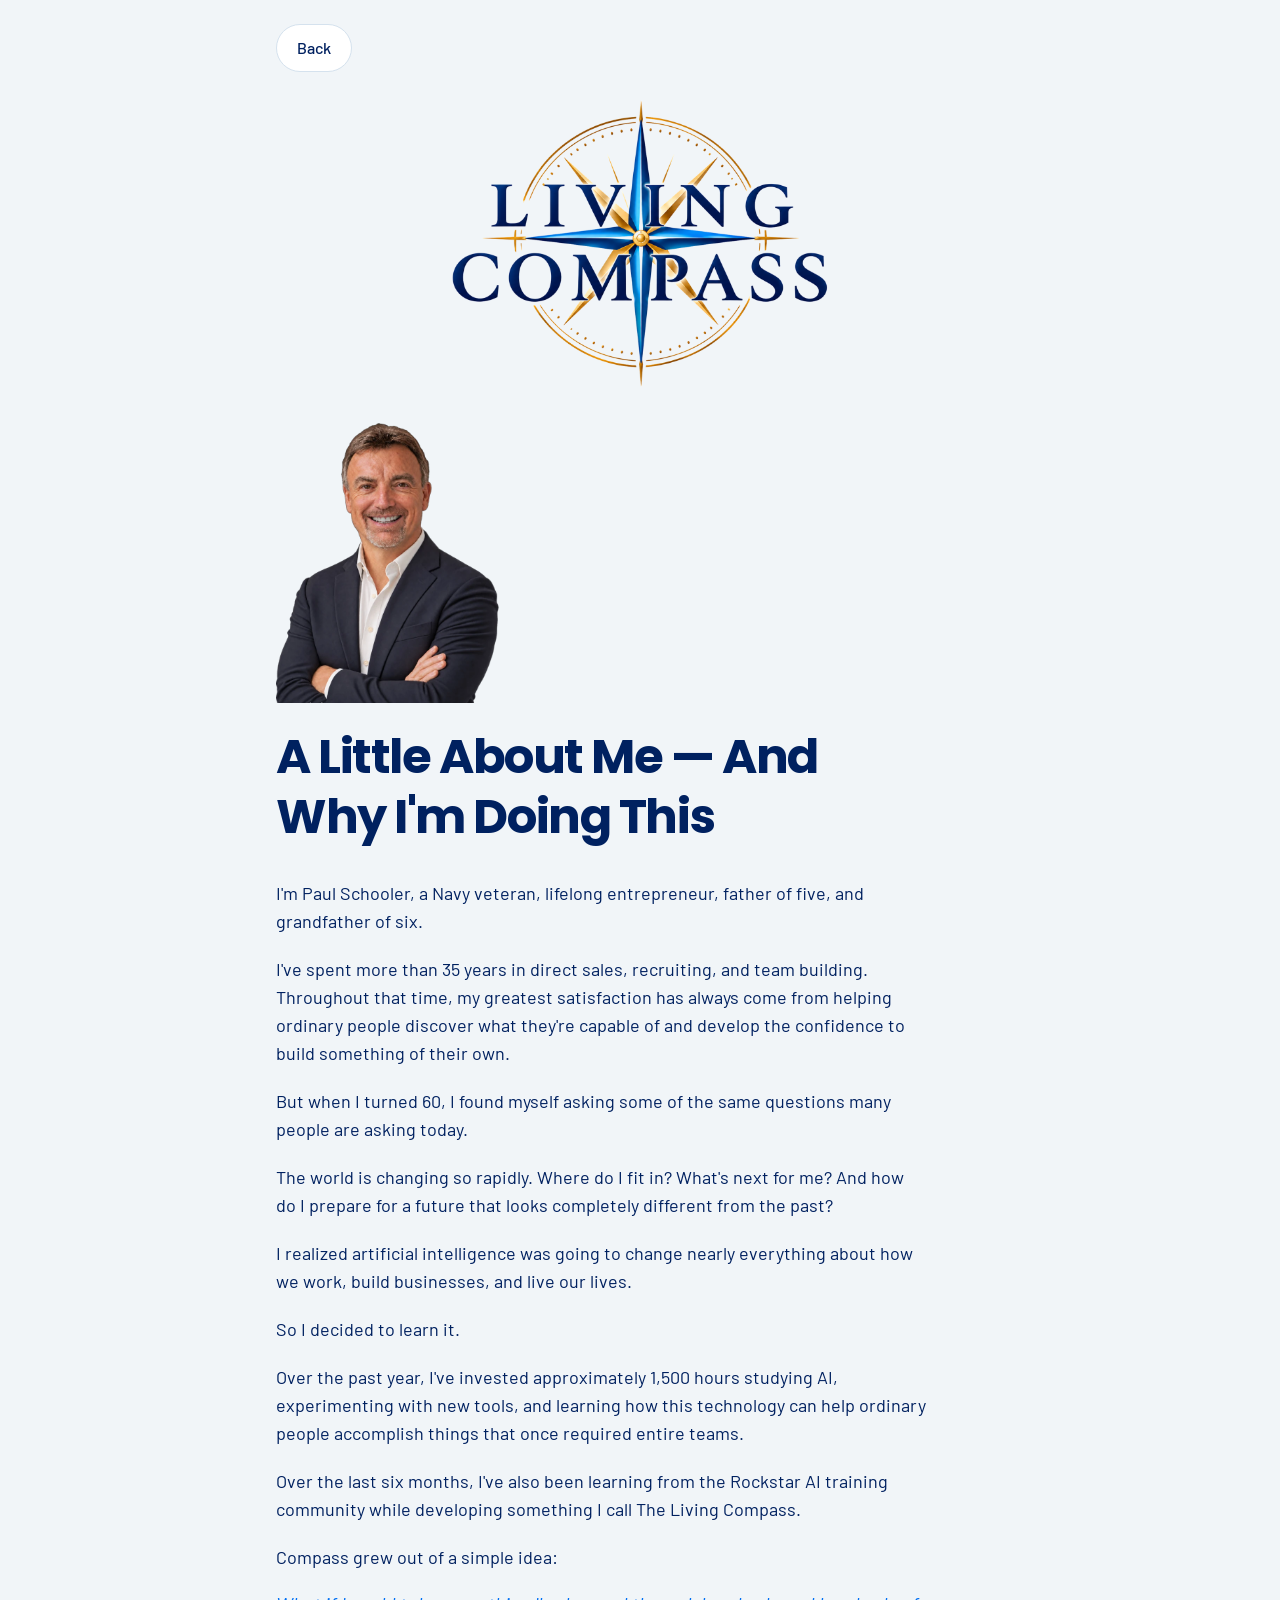
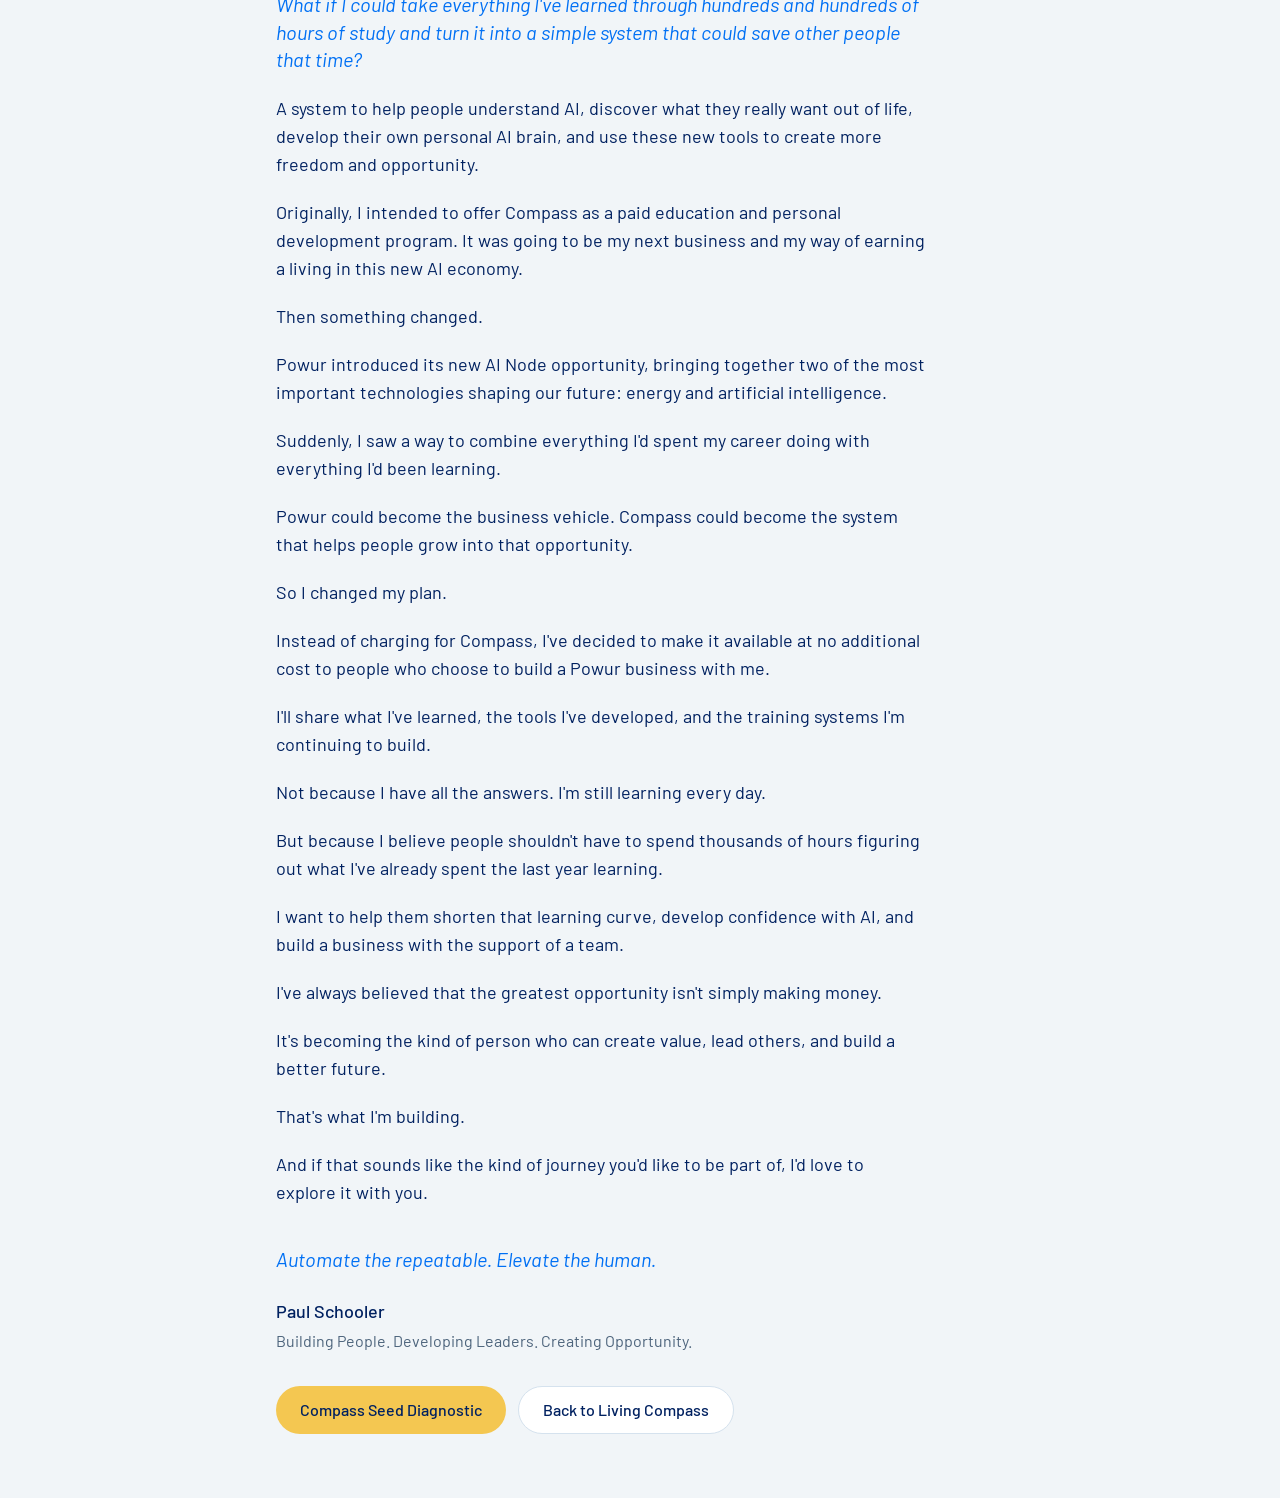
==== commit 0b451a15: "Replace Paul Schooler profile photo on Living Compass pages" ====
--- a/story.html
+++ b/story.html
@@ -10,7 +10,7 @@
 <meta charSet="utf-8"/>
 <meta name="viewport" content="width=device-width, initial-scale=1"/>
 <link rel="preload" as="image" href="/living-compass-mark.png"/>
-<link rel="preload" as="image" href="/paul-schooler.webp"/>
+<link rel="preload" as="image" href="/paul-schooler-2026.svg"/>
 <link rel="stylesheet" href="/assets/styles-CDGmD39O.css" data-precedence="default"/>
 <title>A Little About Me — Paul Schooler</title>
 <meta name="description" content="Who are you, and what do you want? A personal brain, a life you choose, and an invitation to build with Powur."/>
@@ -27,7 +27,7 @@
 <a class="mx-auto mb-8 mt-6 block w-full max-w-sm" href="/">
 <img src="/living-compass-mark.png" alt="Living Compass" class="w-full"/>
 </a>
-<img src="/paul-schooler.webp" alt="Paul Schooler" width="840" height="1050" class="mt-8 w-56"/>
+<img src="/paul-schooler-2026.svg" alt="Paul Schooler" width="640" height="800" class="mt-8 w-56"/>
 <h1 class="mt-6 text-4xl leading-tight sm:text-5xl">A Little About Me — And Why I&#x27;m Doing This</h1>
 <div class="mt-8 max-w-prose space-y-5 text-lg">
 <p>I&#x27;m Paul Schooler, a Navy veteran, lifelong entrepreneur, father of five, and grandfather of six.</p>
